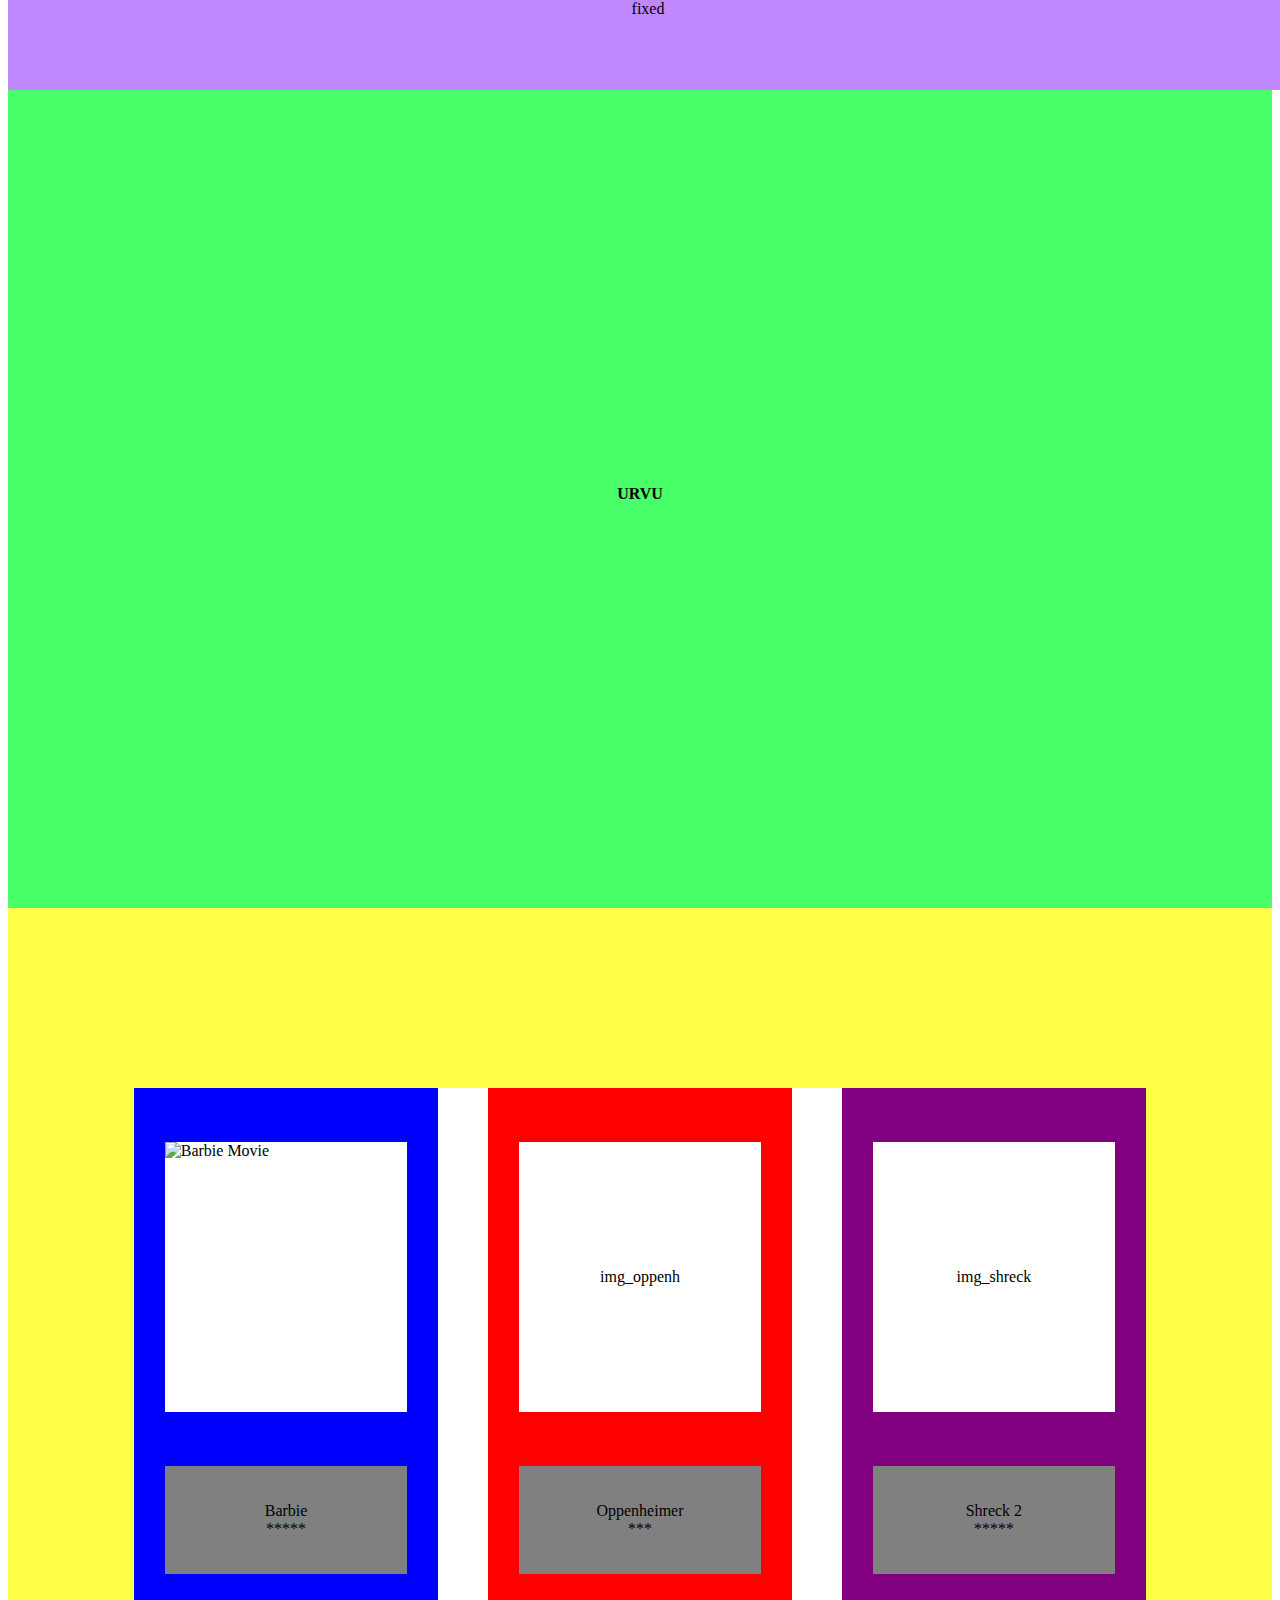
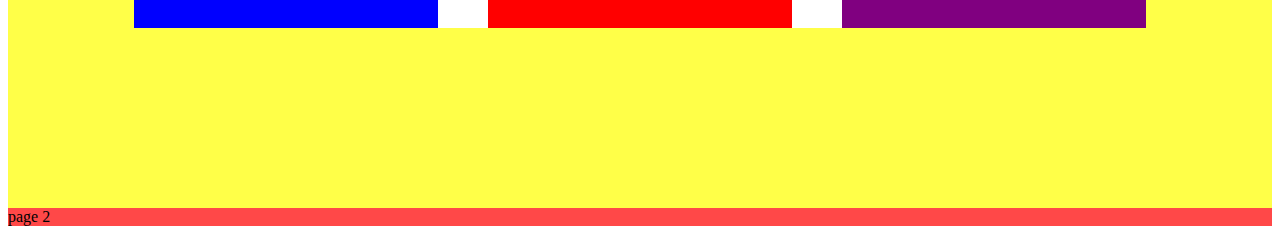
==== structure.html @ a01901b3 "pagina 1" ====
<!DOCTYPE html>

<html>
    <head>
        <meta charset="UTF-8">
        <title>UREVU</title>
        <link rel="stylesheet" href="style.css">
    </head>

    <body>

        <div id="fixed-header">
            fixed
        </div>

        <div class="page-container">
            <div id="blank">
                blanco
            </div>
            <div id="header">
                <b>URVU</b>
            </div>
        </div>

        <div class="page-container" id="page-1">
            page 1

            <div id="movie-container">
                <div class="film-box" id="film-1">
                    <div class="movie-photo-box">
                        <img src="img/barbie.jpg" alt="Barbie Movie">
                    </div>
                    <div class="movie-info-box">
                        <p>Barbie</p>
                        <p>*****</p>
                    </div>
                </div>
    
                <div class="film-box" id="film-2">
                    <div class="movie-photo-box">
                        img_oppenh
                    </div>
                    <div class="movie-info-box">
                        <p>Oppenheimer</p>
                        <p>***</p>
                    </div>
                </div>
    
                <div class="film-box" id="film-3">
                    <div class="movie-photo-box">
                        img_shreck
                    </div>
                    <div class="movie-info-box">
                        <p>Shreck 2</p>
                        <p>*****</p>
                    </div>
                </div>
            </div>
                       
        </div>

        <div class="page-container" id="page-2">
            page 2
                       
        </div>
    </body>

</html>
---- style.css ----
#fixed-header {
    /*box properties*/
    background-color: #bf88ff;
    position: fixed;
    top: 0;
    width : 100%;
    height: 10vh;
    /*padding: 10px;*/
    ;
    /*text properties*/
    text-align: center;
    z-index: 2;

}

.page_container{
    background-color: rgba(94, 244, 255, 0.719);
    position: relative;
    border-color: black;
    width: 100%;
    height: 100vh; /*toda la altura de la ventana */

    color: black;
    z-index: 1;
    display: flex;
    align-items: center;
    justify-content: center;
}


#blank{
    background-color: white;
    position: relative;
    top: 0;
    border-color: black;
    width: 100%;
    height: 8vh; 
    z-index: 1;
}
#header{
    background-color: rgba(0, 255, 47, 0.719);
    position: relative;
    bottom: 0;
    border-color: black;
    width: 100%;
    height: 92vh; 

    color: black;
    z-index: 1;
    display: flex;
    align-items: center;
    justify-content: center;
}

/*PAGE 1*/

#page-1 {
    background-color: rgba(255, 255, 0, 0.719);
    position: relative;
    border-color: black;
    width: 100%;
    height: 100vh; /*toda la altura de la ventana */

    color: black;
    z-index: 1;
    display: flex;
    align-items: center;
    justify-content: center;
}

#movie-container{
    background-color: white;
    position: absolute;
    border-color: black;
    width: 80%;
    height: 60%; 

    color: black;
    z-index: 1;
    display: flex;
    justify-content: space-between;
    align-items: center;
}

.film-box{
    background-color: grey;
    position: relative;
    width: 30%;
    height: 100%;

    color: black;
    z-index: 1;
    display: flex;
    flex-direction: column;
    align-items: center;
    justify-content: space-evenly;
}

#film-1{
    background-color: blue;
}

#film-2{
    background-color: red;
}

#film-3{
    background-color: purple;
}


.movie-photo-box{
    background-color: white;
    position: relative;
    border-color: black;
    width: 80%;
    height: 50%; 

    color: black;
    z-index: 1;
    display: flex;
    align-items: center;
    justify-content: center;
}

.movie-photo-box img {
    width: 100%;
    height: 100%;
    object-fit: cover;
  }

.movie-info-box{
    background-color: grey;
    position: relative;
    width: 80%;
    height: 20%;

    color: black;
    z-index: 1;
    display: flex;
    flex-direction: column;
    align-items: center;
    justify-content: center;
}

p{
    margin: 0;
    padding: 0;
}

/*PAGE 2*/
#page-2{
    background-color: rgba(255, 0, 0, 0.719);
}




/*

#film-1{
    background-color: blue;
    position: absolute;
    top: 0;
    left:0;
    border-color: black;
    width: 30%;
    height: 100%;  

    color: black;
    z-index: 1;
    display: flex;
    align-items: center;
    justify-content: center;
}


#film-2{
    background-color: red;
    position: absolute;
    top: 0;
    left:33%;
    border-color: black;
    width: 30%;
    height: 100%; 

    color: black;
    z-index: 1;
    display: flex;
    align-items: center;
    justify-content: center;
}

#film-3{
    background-color: greenyellow;
    position: absolute;
    top: 0;
    right: 0;
    border-color: black;
    width: 30%;
    height: 100%; 

    color: black;
    z-index: 1;
    display: flex;
    align-items: center;
    justify-content: center;
}    
    */
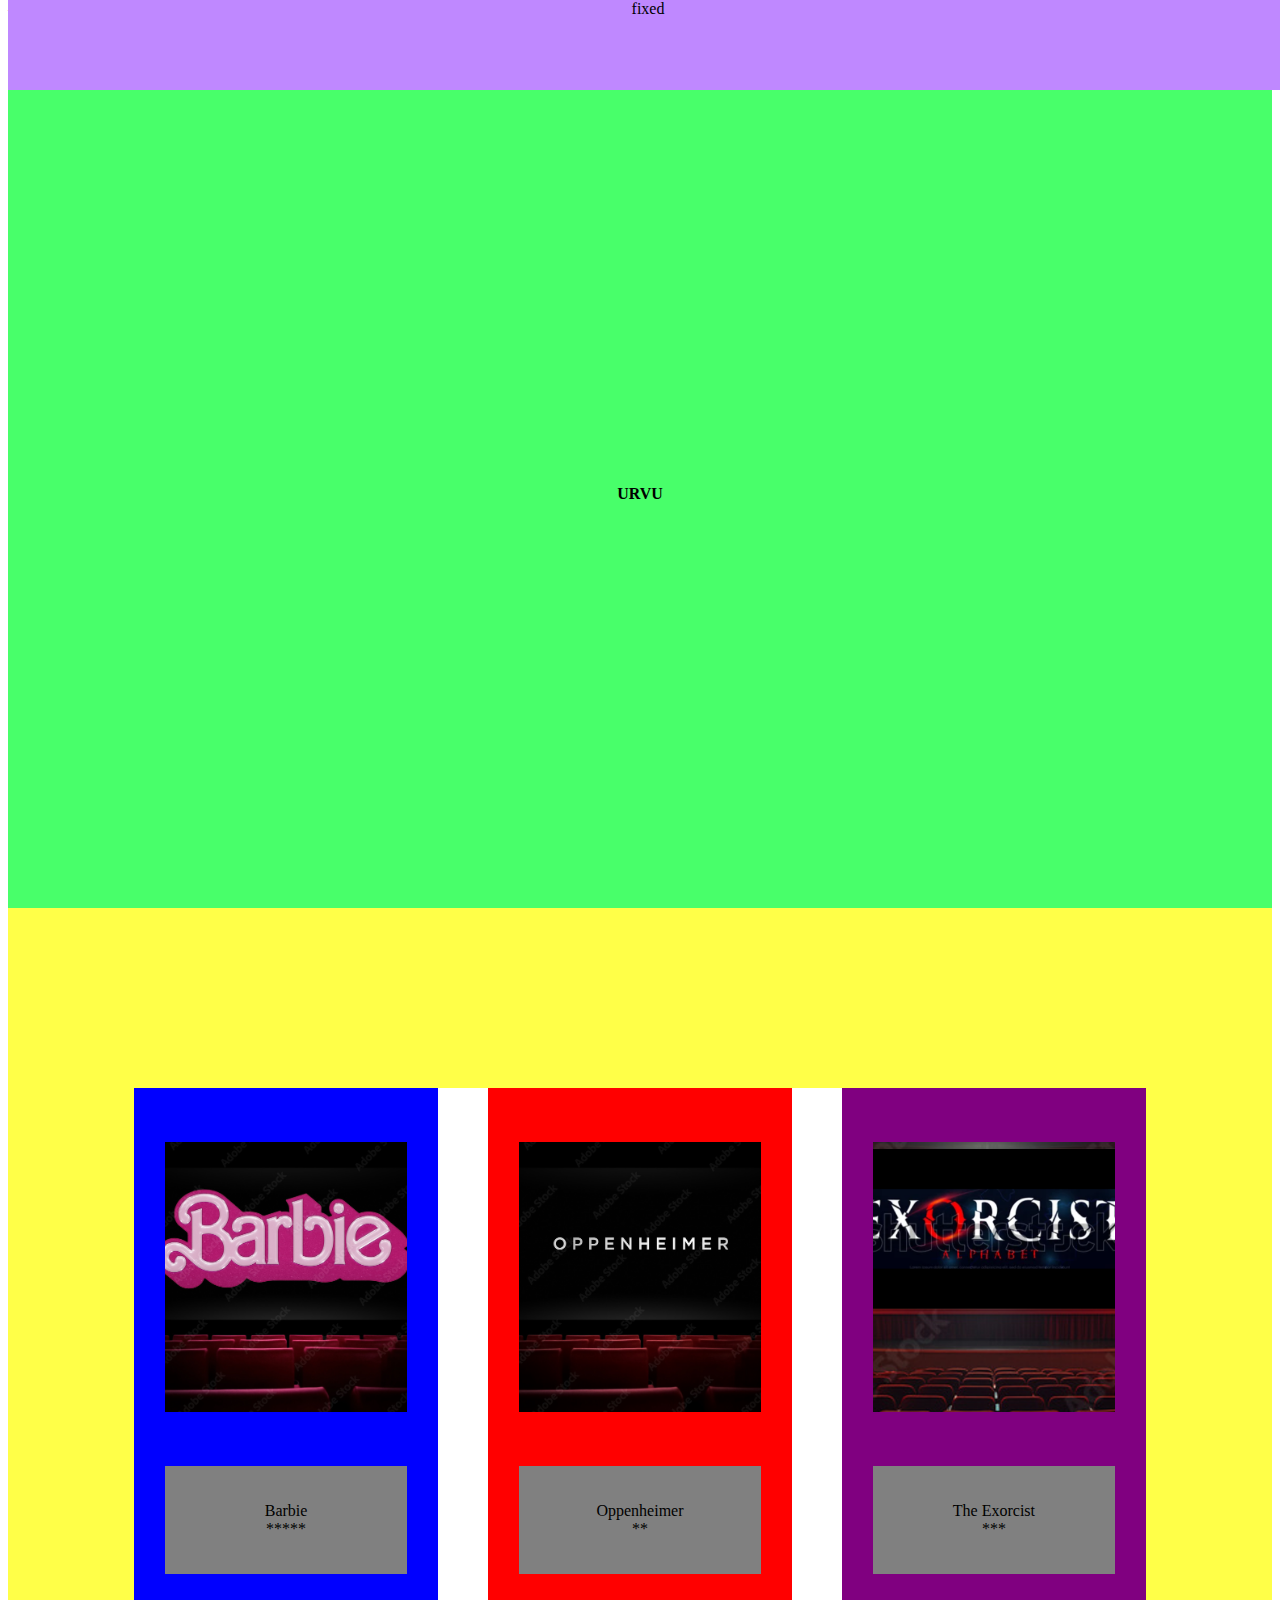
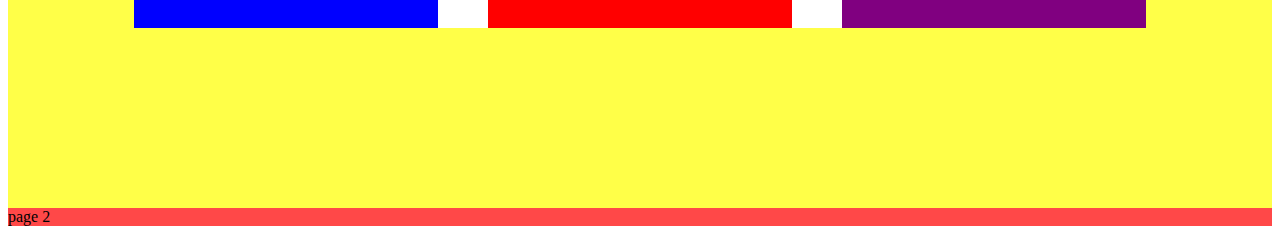
==== commit 5f0d6e39: "pagina 1 todos elementos" ====
--- a/structure.html
+++ b/structure.html
@@ -28,7 +28,7 @@
             <div id="movie-container">
                 <div class="film-box" id="film-1">
                     <div class="movie-photo-box">
-                        <img src="img/barbie.jpg" alt="Barbie Movie">
+                        <img src="images/barbie.jpg" alt="Barbie Movie">
                     </div>
                     <div class="movie-info-box">
                         <p>Barbie</p>
@@ -38,21 +38,23 @@
     
                 <div class="film-box" id="film-2">
                     <div class="movie-photo-box">
-                        img_oppenh
+                        <img src="images/oppenheimer.jpg" alt="Oppenh Movie">
                     </div>
                     <div class="movie-info-box">
                         <p>Oppenheimer</p>
-                        <p>***</p>
+                        <p>**</p>
                     </div>
                 </div>
     
                 <div class="film-box" id="film-3">
                     <div class="movie-photo-box">
-                        img_shreck
+                        <div id="borde-relleno">  <!--porque quedaban huequitos plancos detras de la imagen-->
+                            <img src="images/exorcist.png" alt="Exorcist Movie">
+                        </div>
                     </div>
                     <div class="movie-info-box">
-                        <p>Shreck 2</p>
-                        <p>*****</p>
+                        <p>The Exorcist</p>
+                        <p>***</p>
                     </div>
                 </div>
             </div>
--- a/style.css
+++ b/style.css
@@ -148,6 +148,16 @@
     padding: 0;
 }
 
+#borde-relleno{
+    background-color: black;
+    position: relative;
+    width: 100%;
+    height: 100%;
+    border-color: black;
+    color: black;
+
+}
+
 /*PAGE 2*/
 #page-2{
     background-color: rgba(255, 0, 0, 0.719);
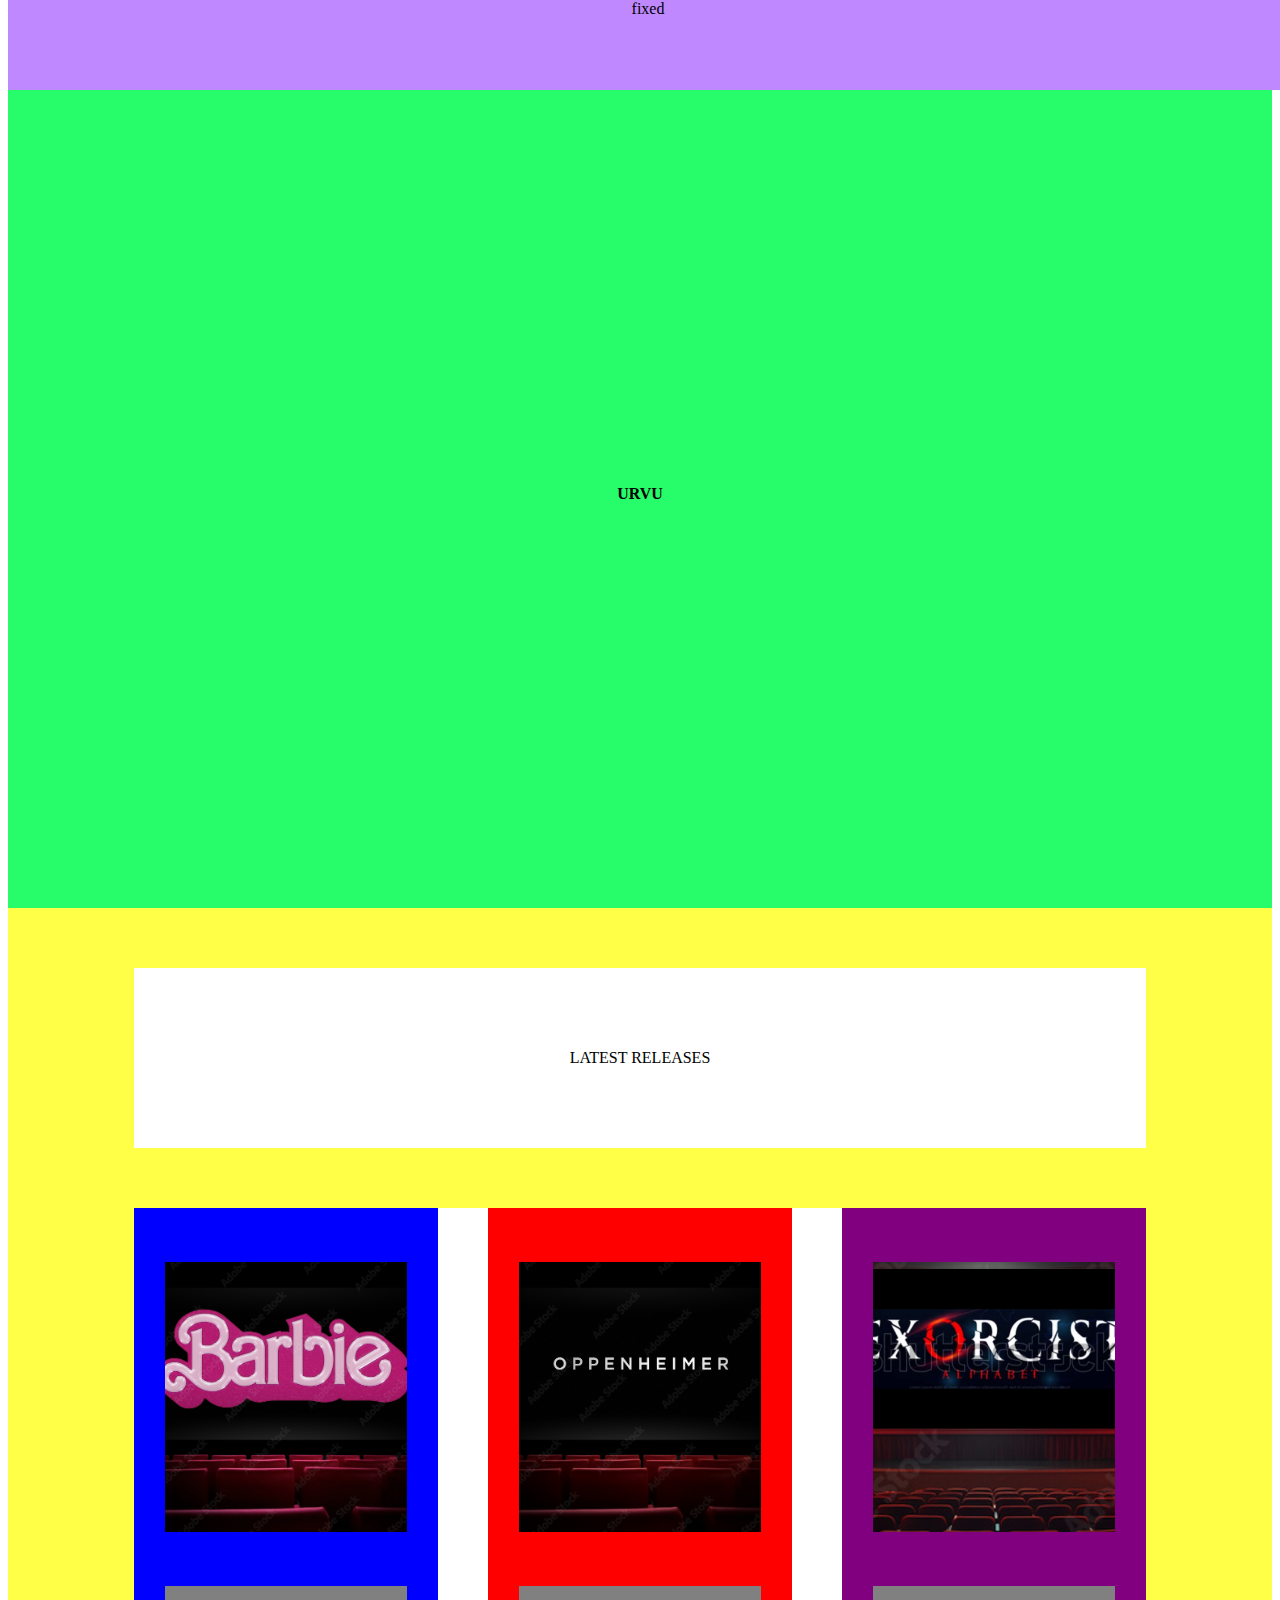
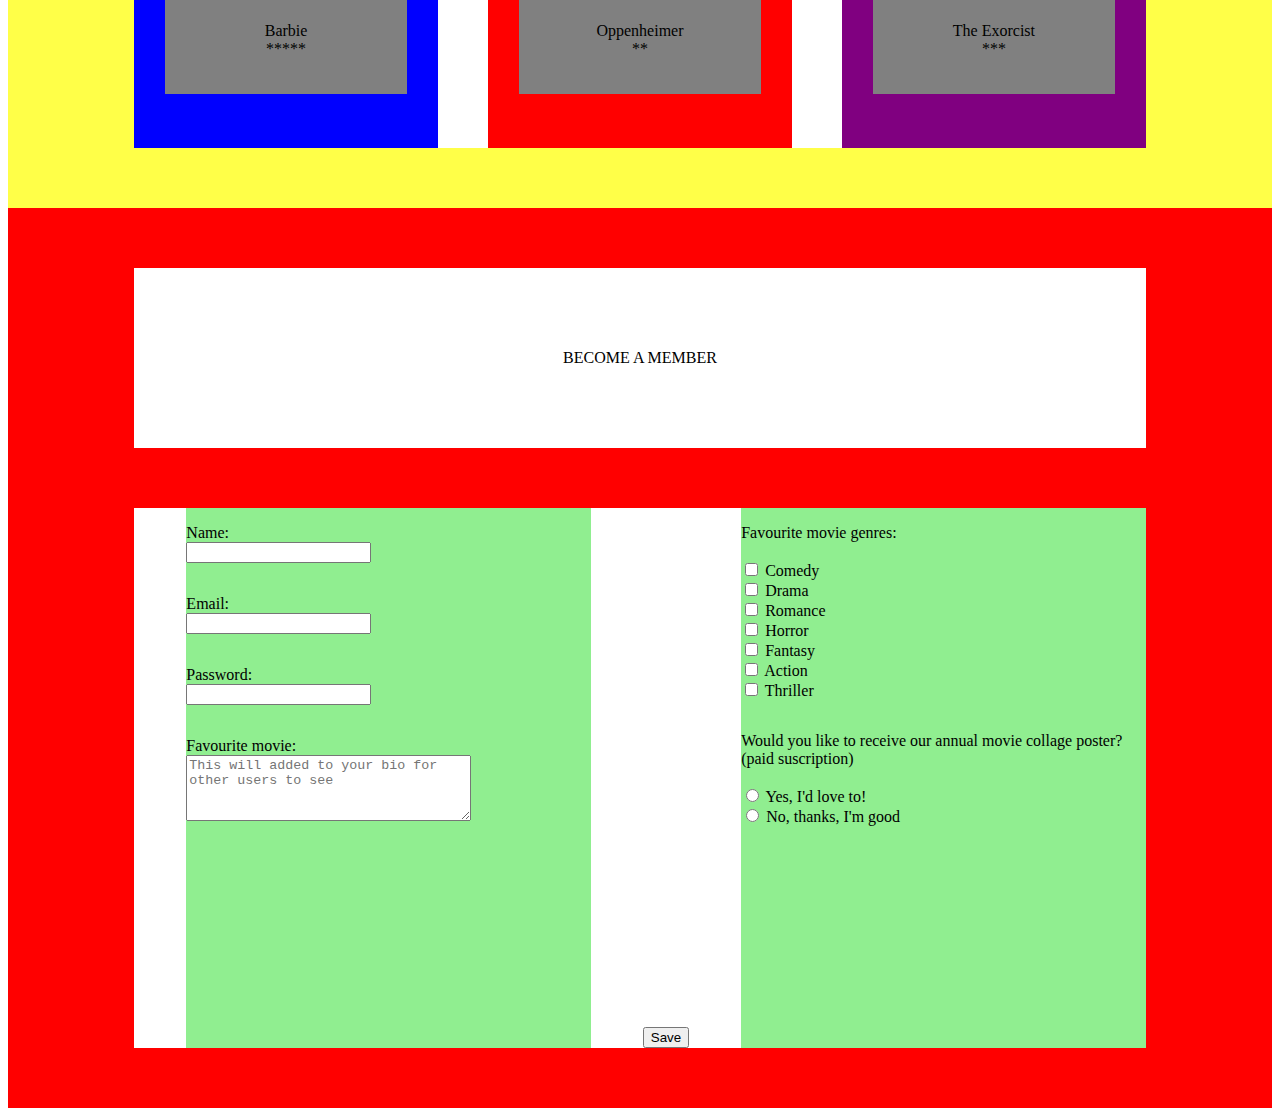
==== commit 235648d0: "pagina 2" ====
--- a/structure.html
+++ b/structure.html
@@ -23,16 +23,19 @@
         </div>
 
         <div class="page-container" id="page-1">
-            page 1
+            <div class="page-title">
+                LATEST RELEASES
+            </div>
 
-            <div id="movie-container">
+            <div class="page-content-container">
+
                 <div class="film-box" id="film-1">
                     <div class="movie-photo-box">
                         <img src="images/barbie.jpg" alt="Barbie Movie">
                     </div>
                     <div class="movie-info-box">
-                        <p>Barbie</p>
-                        <p>*****</p>
+                        <p class="sin-espacios">Barbie</p>
+                        <p class="sin-espacios">*****</p>
                     </div>
                 </div>
     
@@ -41,8 +44,8 @@
                         <img src="images/oppenheimer.jpg" alt="Oppenh Movie">
                     </div>
                     <div class="movie-info-box">
-                        <p>Oppenheimer</p>
-                        <p>**</p>
+                        <p class="sin-espacios">Oppenheimer</p>
+                        <p class="sin-espacios">**</p>
                     </div>
                 </div>
     
@@ -53,8 +56,8 @@
                         </div>
                     </div>
                     <div class="movie-info-box">
-                        <p>The Exorcist</p>
-                        <p>***</p>
+                        <p class="sin-espacios">The Exorcist</p>
+                        <p class="sin-espacios">***</p>
                     </div>
                 </div>
             </div>
@@ -62,7 +65,61 @@
         </div>
 
         <div class="page-container" id="page-2">
-            page 2
+            <div class="page-title">
+                BECOME A MEMBER
+            </div>
+
+            <div class="page-content-container" id="form-container">
+                <form action="/some-url" method="get"></form>
+                    <div class="form-box" id="form-1">
+                        <p>
+                            <label for="name">Name:</label><br>
+                            <input type="text" id="name" name="name">
+                        </p>
+                        <p>
+                            <label for="email">Email: </label><br>
+                            <input type="email" id="email"><br>
+                        </p>
+                        <p>
+                            <label for="password">Password:</label><br>
+                            <input type="password" name="password" id="password"><br>
+                        </p>
+                        <p>
+                            
+                            <label for="fav-movie">Favourite movie:</label><br>
+                            <textarea id="fav-movie" name="fav-movie" rows="4" cols="33"
+                            placeholder="This will added to your bio for other users to see"></textarea>
+                        </p>
+                    </div>
+
+                    <button>Save </button>
+
+                    <div class="form-box" id="form-2">
+                        <p>
+                            Favourite movie genres:<br>
+                            <br>
+                            <input type="checkbox" name="fav-genres" value="comedy"/> Comedy<br>
+                            <input type="checkbox" name="fav-genres" value="drama"/> Drama<br>
+                            <input type="checkbox" name="fav-genres" value="romance"/> Romance<br>
+                            <input type="checkbox" name="fav-genres" value="horror"/> Horror<br>
+                            <input type="checkbox" name="fav-genres" value="fantasy"/> Fantasy<br>
+                            <input type="checkbox" name="fav-genres" value="action"/> Action<br>
+                            <input type="checkbox" name="fav-genres" value="thriller"/> Thriller<br>
+                        </p>
+
+                        <p>
+                            Would you like to receive our annual movie collage poster? (paid suscription)<br>
+                            <br>
+                            <input type="radio" id="yes" value="Yes" name="collage-suscription">
+                            <label for="yes">Yes, I'd love to!</label><br>
+                            <input type="radio" id="no" value="No" name="collage-suscription">
+                            <label for="no">No, thanks, I'm good</label>
+                        </p>
+                    </div>
+
+                    
+                </form>
+            </div>
                        
         </div>
     </body>
--- a/style.css
+++ b/style.css
@@ -13,7 +13,7 @@
 
 }
 
-.page_container{
+.page-container{
     background-color: rgba(94, 244, 255, 0.719);
     position: relative;
     border-color: black;
@@ -23,10 +23,13 @@
     color: black;
     z-index: 1;
     display: flex;
-    align-items: center;
-    justify-content: center;
-}
-
+    flex-direction: column;
+    justify-content: space-evenly;
+    align-items: center;
+}
+
+
+/*HEADER--------------------------------------------------------------------*/
 
 #blank{
     background-color: white;
@@ -52,25 +55,31 @@
     justify-content: center;
 }
 
-/*PAGE 1*/
+
+/*PAGE 1----------------------------------------------------------------------*/
 
 #page-1 {
     background-color: rgba(255, 255, 0, 0.719);
-    position: relative;
-    border-color: black;
-    width: 100%;
-    height: 100vh; /*toda la altura de la ventana */
-
-    color: black;
-    z-index: 1;
-    display: flex;
-    align-items: center;
-    justify-content: center;
-}
-
-#movie-container{
-    background-color: white;
-    position: absolute;
+}
+
+.page-title{
+    background-color: white;
+    position: relative;
+    border-color: black;
+    width: 80%;
+    height: 20%;
+
+    color: black;
+    z-index: 1;
+    display: flex;
+    align-items: center;
+    justify-content: center;
+}
+
+
+.page-content-container{
+    background-color: white;
+    position: relative;
     border-color: black;
     width: 80%;
     height: 60%; 
@@ -143,7 +152,7 @@
     justify-content: center;
 }
 
-p{
+.sin-espacios{
     margin: 0;
     padding: 0;
 }
@@ -158,62 +167,45 @@
 
 }
 
-/*PAGE 2*/
+
+/*PAGE 2 ------------------------------------------------------------*/
 #page-2{
-    background-color: rgba(255, 0, 0, 0.719);
-}
-
-
-
-
-/*
-
-#film-1{
-    background-color: blue;
-    position: absolute;
-    top: 0;
-    left:0;
-    border-color: black;
-    width: 30%;
-    height: 100%;  
-
-    color: black;
-    z-index: 1;
-    display: flex;
-    align-items: center;
-    justify-content: center;
-}
-
-
-#film-2{
-    background-color: red;
-    position: absolute;
-    top: 0;
-    left:33%;
-    border-color: black;
-    width: 30%;
+    background-color: red; 
+}
+
+#form-container{
+    display: flex;
+    justify-content: space-between;
+    align-items: flex-end;
+
+}
+
+.form-box{
+    background-color: lightgreen;
+    position: relative;
+    border-color: black;
+    width: 40%;
     height: 100%; 
 
     color: black;
     z-index: 1;
     display: flex;
-    align-items: center;
-    justify-content: center;
-}
-
-#film-3{
-    background-color: greenyellow;
-    position: absolute;
-    top: 0;
-    right: 0;
-    border-color: black;
-    width: 30%;
-    height: 100%; 
-
-    color: black;
-    z-index: 1;
-    display: flex;
-    align-items: center;
-    justify-content: center;
-}    
-    */
+    flex-direction: column;
+}
+
+#form-1{
+    justify-content: flex-start;
+    align-items: flex-start;
+}
+
+#form-2{
+    justify-content: flex-start;
+    align-items: flex-start;
+}
+
+button{
+    position: relative;
+    top:0;
+}
+
+
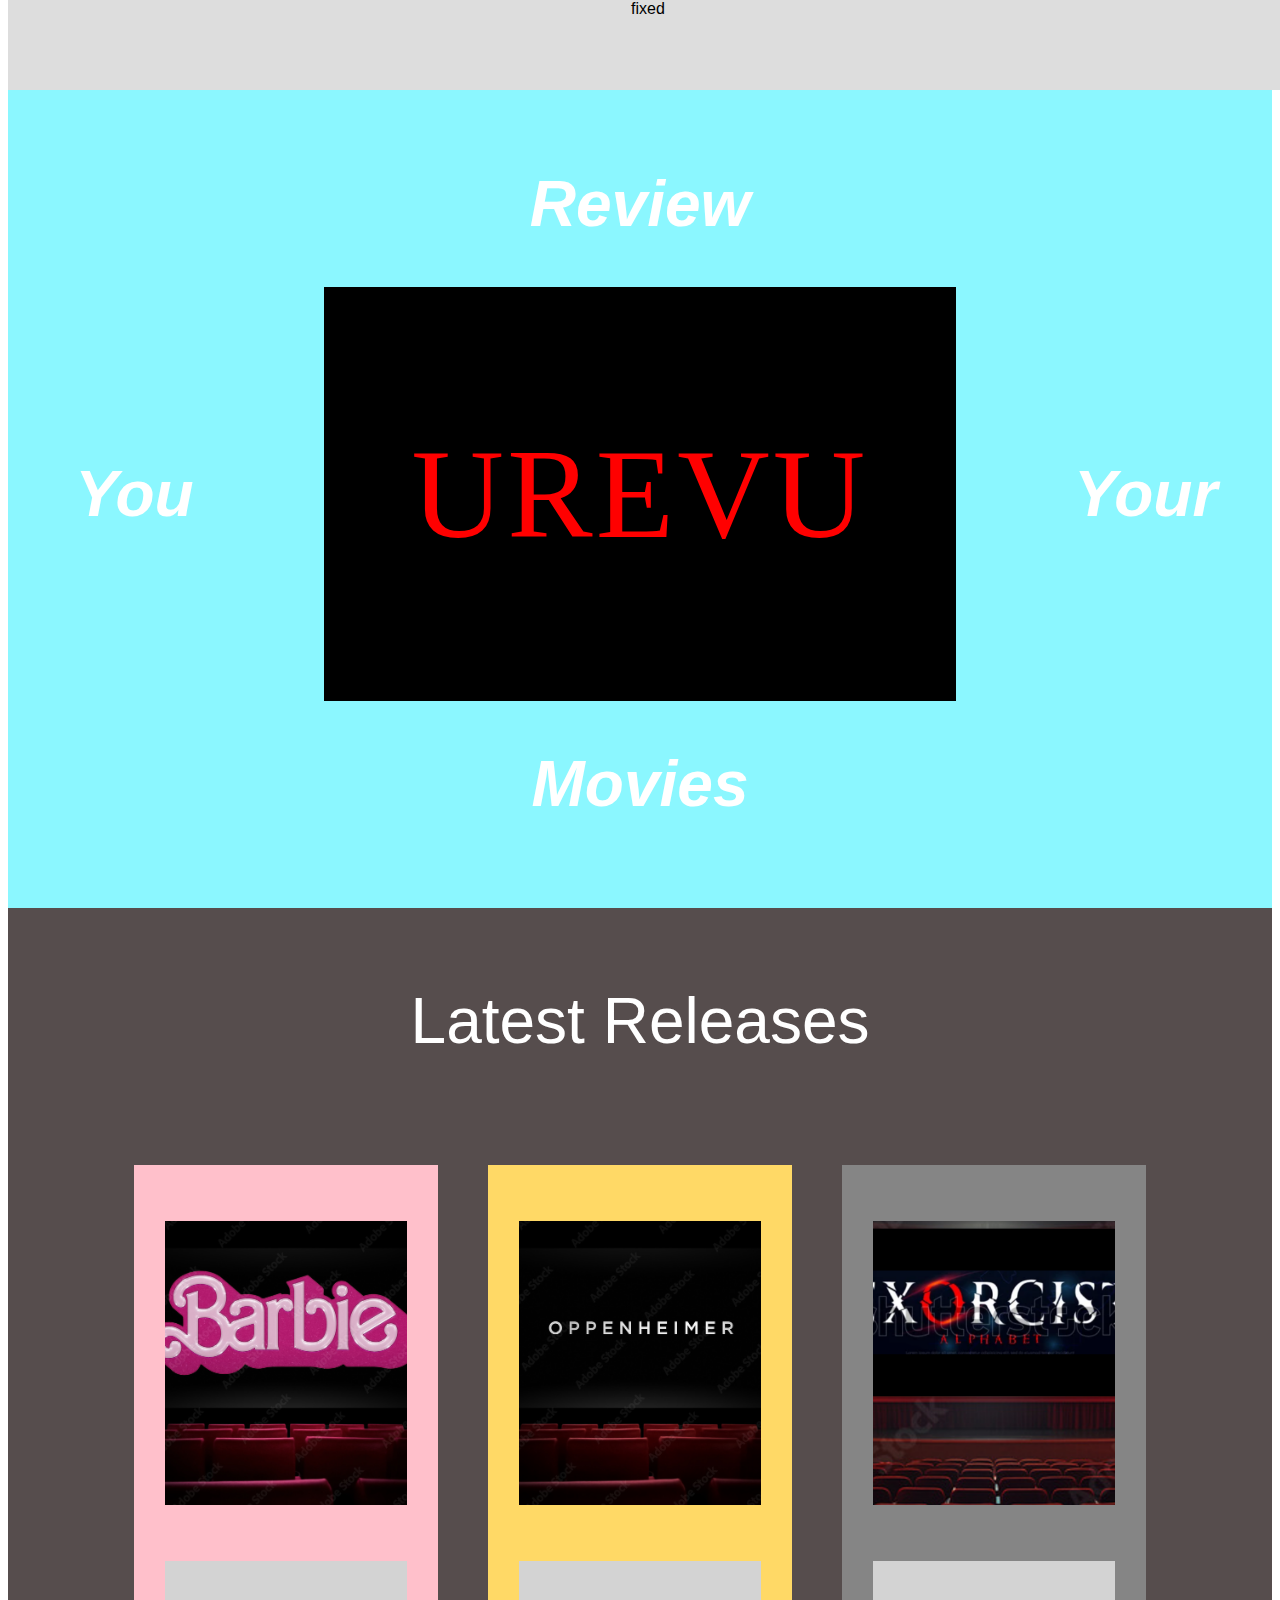
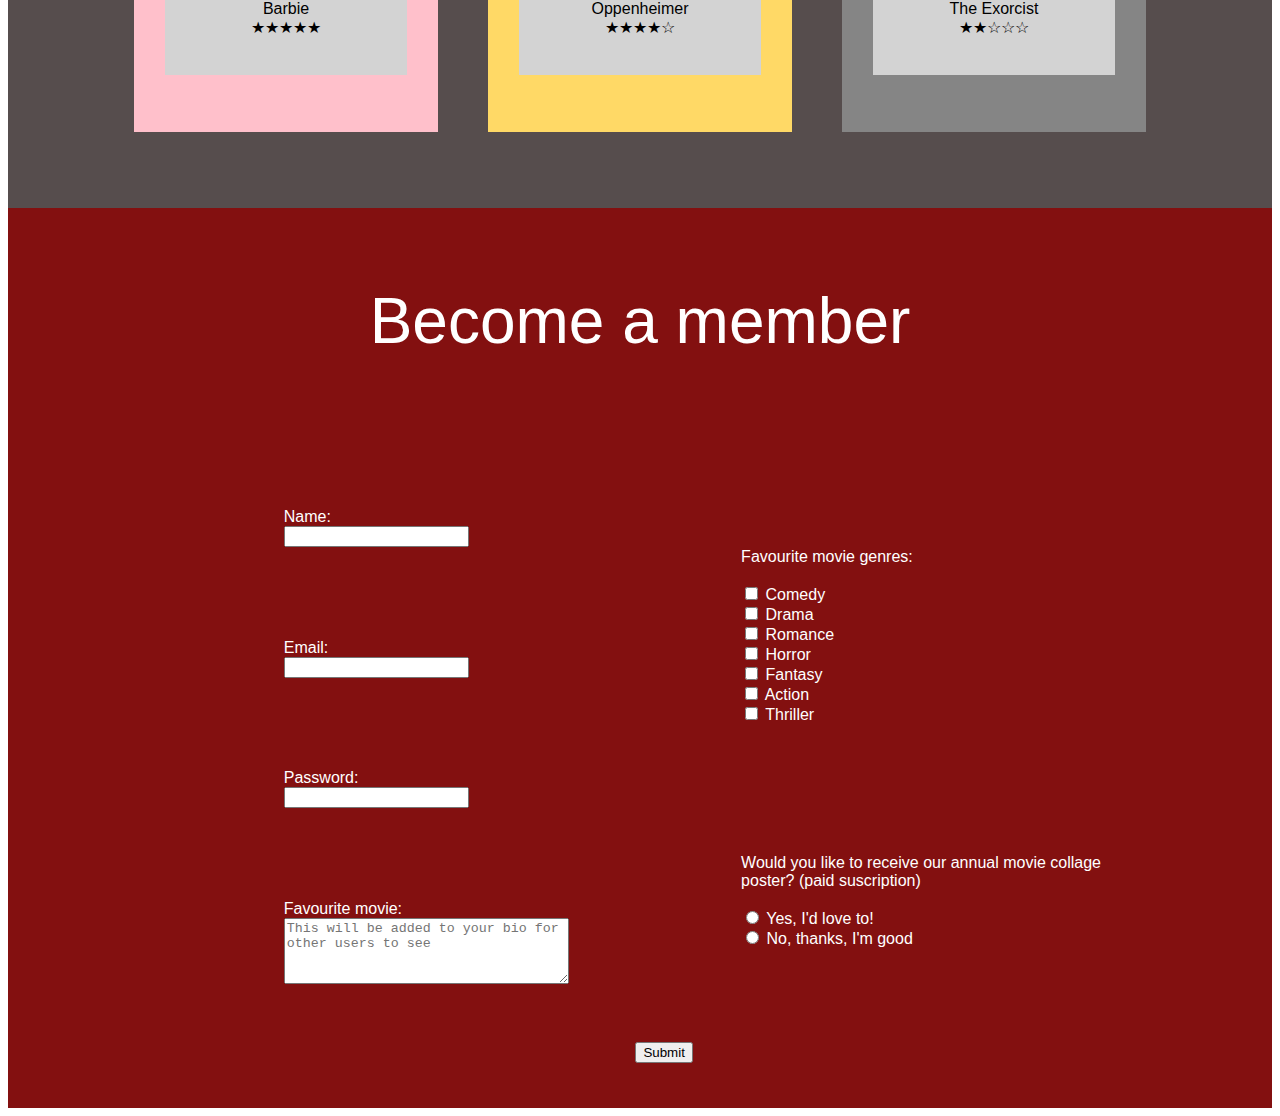
==== commit 9195f31b: "ya bonito" ====
--- a/structure.html
+++ b/structure.html
@@ -17,14 +17,27 @@
             <div id="blank">
                 blanco
             </div>
+
             <div id="header">
-                <b>URVU</b>
+                <div class="cont" id="cont-1">
+                    <div class="surrounding-box">You</div>
+                </div>
+
+                <div class="cont" id="cont-2">
+                    <div class="surrounding-box">Review</div>
+                    <div id="center-box">UREVU</div>
+                    <div class="surrounding-box">Movies</div>
+                </div>
+
+                <div class="cont" id="cont-3">
+                    <div class="surrounding-box">Your</div>
+                </div>
             </div>
         </div>
 
         <div class="page-container" id="page-1">
             <div class="page-title">
-                LATEST RELEASES
+                Latest  Releases
             </div>
 
             <div class="page-content-container">
@@ -35,7 +48,7 @@
                     </div>
                     <div class="movie-info-box">
                         <p class="sin-espacios">Barbie</p>
-                        <p class="sin-espacios">*****</p>
+                        <p class="sin-espacios"> &#x2605;&#x2605;&#x2605;&#x2605;&#x2605;</p>
                     </div>
                 </div>
     
@@ -45,7 +58,7 @@
                     </div>
                     <div class="movie-info-box">
                         <p class="sin-espacios">Oppenheimer</p>
-                        <p class="sin-espacios">**</p>
+                        <p class="sin-espacios">&#x2605;&#x2605;&#x2605;&#x2605;&#x2606;</p>
                     </div>
                 </div>
     
@@ -57,7 +70,7 @@
                     </div>
                     <div class="movie-info-box">
                         <p class="sin-espacios">The Exorcist</p>
-                        <p class="sin-espacios">***</p>
+                        <p class="sin-espacios">&#x2605;&#x2605;&#x2606;&#x2606;&#x2606;</p>
                     </div>
                 </div>
             </div>
@@ -66,12 +79,14 @@
 
         <div class="page-container" id="page-2">
             <div class="page-title">
-                BECOME A MEMBER
+                Become  a  member
             </div>
 
-            <div class="page-content-container" id="form-container">
+            <div class="page-content-container">
                 <form action="/some-url" method="get"></form>
+
                     <div class="form-box" id="form-1">
+                        
                         <p>
                             <label for="name">Name:</label><br>
                             <input type="text" id="name" name="name">
@@ -88,13 +103,15 @@
                             
                             <label for="fav-movie">Favourite movie:</label><br>
                             <textarea id="fav-movie" name="fav-movie" rows="4" cols="33"
-                            placeholder="This will added to your bio for other users to see"></textarea>
+                            placeholder="This will be added to your bio for other users to see"></textarea>
                         </p>
+                        
+                    
                     </div>
+                
+                    <button>Submit</button>
 
-                    <button>Save </button>
-
-                    <div class="form-box" id="form-2">
+                    <div class="form-box">
                         <p>
                             Favourite movie genres:<br>
                             <br>
@@ -117,11 +134,17 @@
                         </p>
                     </div>
 
+
                     
                 </form>
             </div>
                        
         </div>
+
+
+        <footer>
+
+        </footer>
     </body>
 
 </html>
--- a/style.css
+++ b/style.css
@@ -1,6 +1,10 @@
+body{
+    font-family: Arial, Helvetica, sans-serif;
+}
+
 #fixed-header {
     /*box properties*/
-    background-color: #bf88ff;
+    background-color: #dddddd;
     position: fixed;
     top: 0;
     width : 100%;
@@ -41,35 +45,95 @@
     z-index: 1;
 }
 #header{
-    background-color: rgba(0, 255, 47, 0.719);
+    background-image: url("images/header-background.jpeg");
+    background-size: cover;
+    background-position: center;
+
     position: relative;
     bottom: 0;
-    border-color: black;
     width: 100%;
     height: 92vh; 
 
     color: black;
     z-index: 1;
     display: flex;
-    align-items: center;
-    justify-content: center;
-}
-
+    justify-content: space-between;
+    align-items: center;
+}
+  
+
+.cont{
+    position: relative;
+    width: 20%;
+    height: 100%;
+
+    color: black;
+    z-index: 1;
+    display: flex;
+    flex-direction: column;
+    justify-content: center;
+    align-items: center;
+}
+
+#cont-1{
+    left:0;
+}
+#cont-2{
+    width: 50%;
+}
+#cont-3{
+    right:0;
+}
+
+.surrounding-box{
+    position: relative;
+    width: 100%;
+    height: 20%;
+
+    color: white;
+    font-family: Verdana, Geneva, Tahoma, sans-serif;
+    font-style: italic;
+    font-size: 400%;
+    font-weight: bold;
+
+    z-index: 1;
+    display: flex;
+    justify-content: center;
+    align-items: center;
+}
+
+#center-box{
+    background-color: black;
+    position: relative;
+    width: 100%;
+    height: 50%;
+ 
+
+    color: red;
+    font-family: fantasy;
+    font-size: 800%;
+    letter-spacing: .2rem;
+
+    display: flex;
+    justify-content: center;
+    align-items: center;
+}
 
 /*PAGE 1----------------------------------------------------------------------*/
 
 #page-1 {
-    background-color: rgba(255, 255, 0, 0.719);
+    background-color: #564d4d;
 }
 
 .page-title{
-    background-color: white;
-    position: relative;
-    border-color: black;
-    width: 80%;
-    height: 20%;
-
-    color: black;
+    position: relative;
+    width: 80%;
+    height: 15%;
+
+    color: white;
+    font-size: 400%;
+    font-weight: lighter;
+
     z-index: 1;
     display: flex;
     align-items: center;
@@ -78,11 +142,10 @@
 
 
 .page-content-container{
-    background-color: white;
-    position: relative;
-    border-color: black;
-    width: 80%;
-    height: 60%; 
+    position: relative;
+    border-color: black;
+    width: 80%;
+    height: 70%; 
 
     color: black;
     z-index: 1;
@@ -95,7 +158,7 @@
     background-color: grey;
     position: relative;
     width: 30%;
-    height: 100%;
+    height: 90%;
 
     color: black;
     z-index: 1;
@@ -106,15 +169,15 @@
 }
 
 #film-1{
-    background-color: blue;
+    background-color: pink;
 }
 
 #film-2{
-    background-color: red;
+    background-color: #ffd966;
 }
 
 #film-3{
-    background-color: purple;
+    background-color: #858585;
 }
 
 
@@ -139,7 +202,7 @@
   }
 
 .movie-info-box{
-    background-color: grey;
+    background-color: lightgray;
     position: relative;
     width: 80%;
     height: 20%;
@@ -170,42 +233,28 @@
 
 /*PAGE 2 ------------------------------------------------------------*/
 #page-2{
-    background-color: red; 
-}
-
-#form-container{
-    display: flex;
-    justify-content: space-between;
-    align-items: flex-end;
-
-}
+    background-color: 	#831010; 
+}
+
 
 .form-box{
-    background-color: lightgreen;
     position: relative;
     border-color: black;
     width: 40%;
     height: 100%; 
 
-    color: black;
-    z-index: 1;
-    display: flex;
-    flex-direction: column;
+    color: white;
+    z-index: 1;
+    display: flex;
+    flex-direction: column;
+    justify-content: space-evenly;
+    align-items: flex-start;
 }
 
 #form-1{
-    justify-content: flex-start;
-    align-items: flex-start;
-}
-
-#form-2{
-    justify-content: flex-start;
-    align-items: flex-start;
+    left: 10%;
 }
 
 button{
-    position: relative;
-    top:0;
-}
-
-
+    align-self:last baseline;
+}
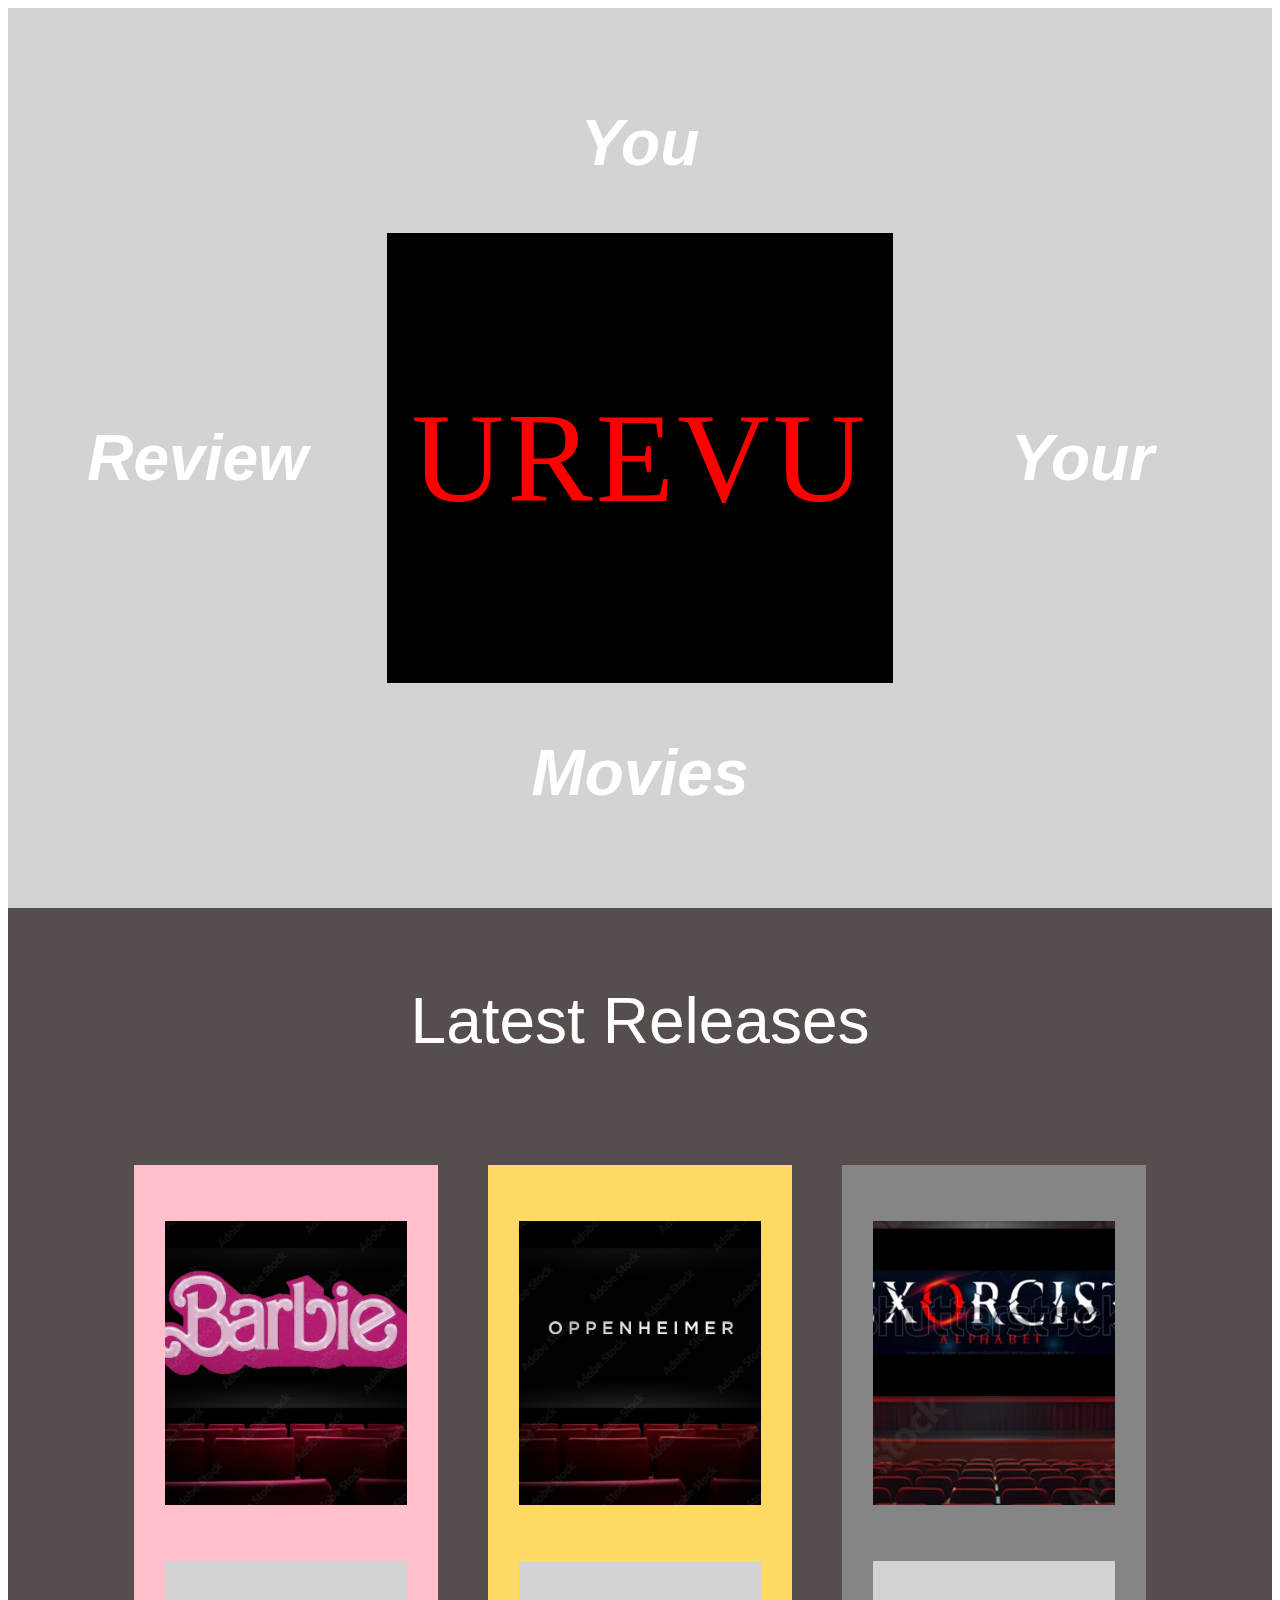
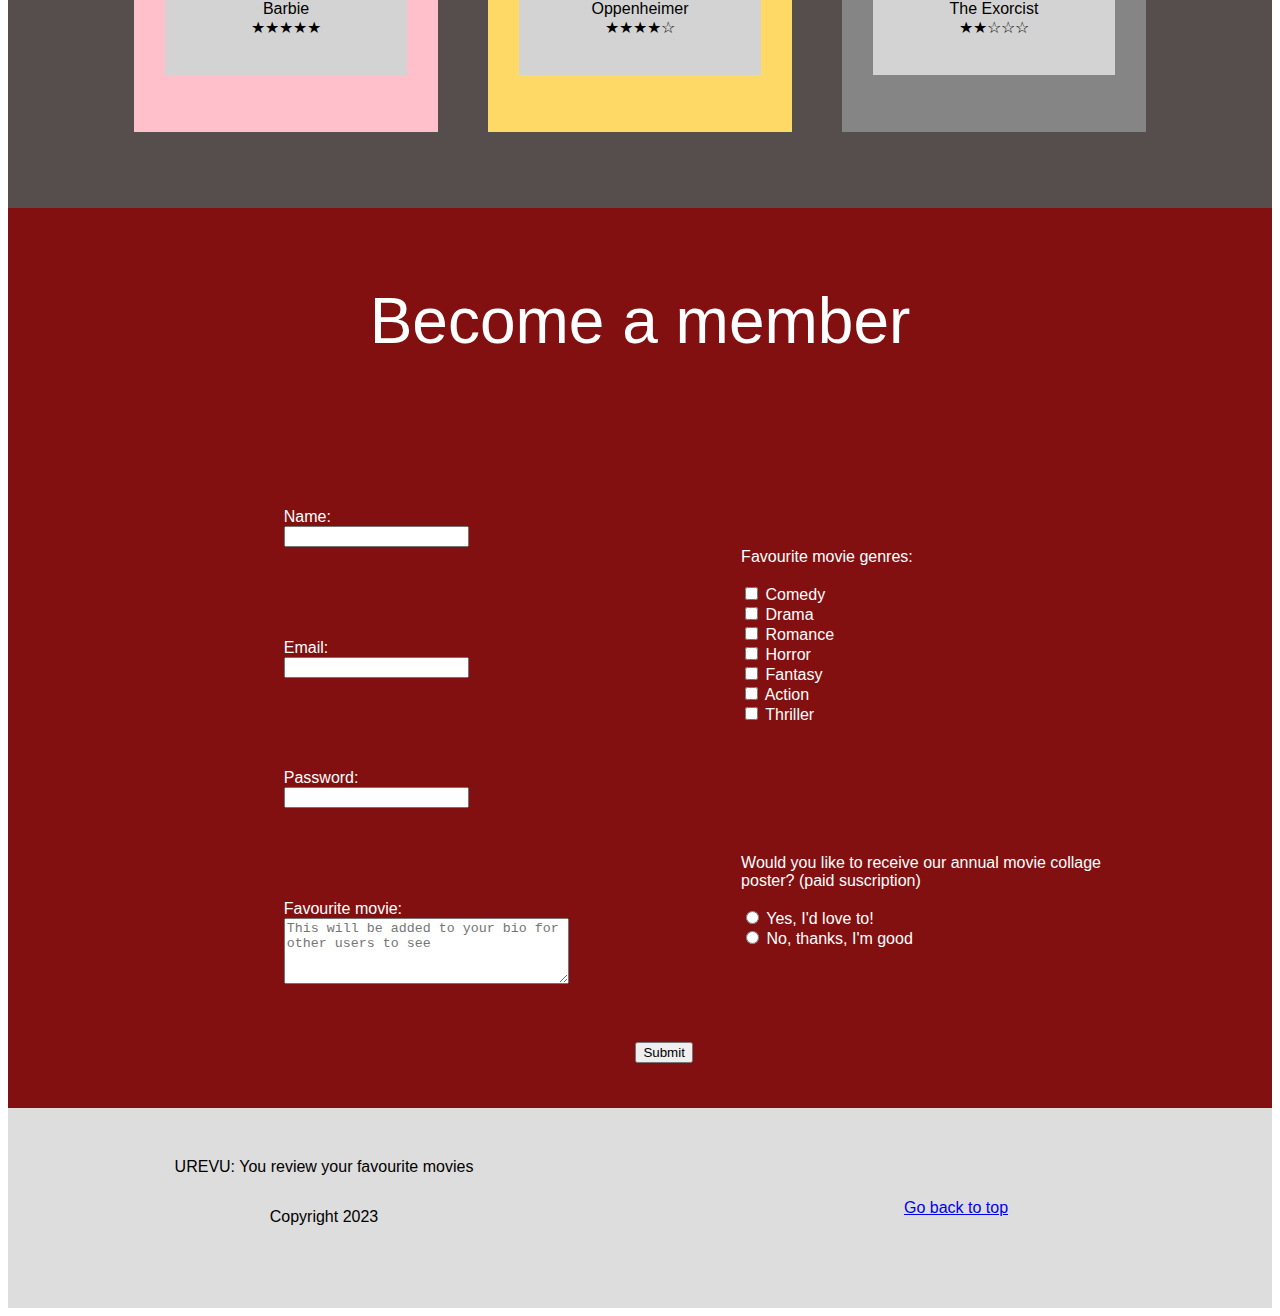
==== commit 807eff6b: "final con footer" ====
--- a/structure.html
+++ b/structure.html
@@ -9,31 +9,23 @@
 
     <body>
 
-        <div id="fixed-header">
-            fixed
+        <div class="page-container" id="header">
+
+            <div class="cont" id="cont-1">
+                <div class="surrounding-box">Review</div>
+            </div>
+
+            <div class="cont" id="cont-2">
+                <div class="surrounding-box">You</div>
+                <div id="center-box">UREVU</div>
+                <div class="surrounding-box">Movies</div>
+            </div>
+
+            <div class="cont" id="cont-3">
+                <div class="surrounding-box">Your</div>
+            </div>
         </div>
 
-        <div class="page-container">
-            <div id="blank">
-                blanco
-            </div>
-
-            <div id="header">
-                <div class="cont" id="cont-1">
-                    <div class="surrounding-box">You</div>
-                </div>
-
-                <div class="cont" id="cont-2">
-                    <div class="surrounding-box">Review</div>
-                    <div id="center-box">UREVU</div>
-                    <div class="surrounding-box">Movies</div>
-                </div>
-
-                <div class="cont" id="cont-3">
-                    <div class="surrounding-box">Your</div>
-                </div>
-            </div>
-        </div>
 
         <div class="page-container" id="page-1">
             <div class="page-title">
@@ -64,7 +56,7 @@
     
                 <div class="film-box" id="film-3">
                     <div class="movie-photo-box">
-                        <div id="borde-relleno">  <!--porque quedaban huequitos plancos detras de la imagen-->
+                        <div id="borde-relleno">  <!--porque quedaban huequitos blancos detras de la imagen-->
                             <img src="images/exorcist.png" alt="Exorcist Movie">
                         </div>
                     </div>
@@ -76,6 +68,7 @@
             </div>
                        
         </div>
+
 
         <div class="page-container" id="page-2">
             <div class="page-title">
@@ -133,9 +126,7 @@
                             <label for="no">No, thanks, I'm good</label>
                         </p>
                     </div>
-
-
-                    
+   
                 </form>
             </div>
                        
@@ -143,6 +134,17 @@
 
 
         <footer>
+            <div class="footer-box">
+                <p>UREVU: You review your favourite movies</p>
+                <p>Copyright 2023</p>
+                </p>
+            </div>
+            <div class="footer-box">
+                <nav>
+                    <a href="#header">Go back to top</a>
+                </nav>
+            </div>
+            
 
         </footer>
     </body>
--- a/style.css
+++ b/style.css
@@ -2,30 +2,15 @@
     font-family: Arial, Helvetica, sans-serif;
 }
 
-#fixed-header {
-    /*box properties*/
-    background-color: #dddddd;
-    position: fixed;
-    top: 0;
-    width : 100%;
-    height: 10vh;
-    /*padding: 10px;*/
-    ;
-    /*text properties*/
-    text-align: center;
-    z-index: 2;
-
-}
 
 .page-container{
-    background-color: rgba(94, 244, 255, 0.719);
+    background-color: lightgrey;
     position: relative;
     border-color: black;
     width: 100%;
     height: 100vh; /*toda la altura de la ventana */
 
     color: black;
-    z-index: 1;
     display: flex;
     flex-direction: column;
     justify-content: space-evenly;
@@ -35,28 +20,15 @@
 
 /*HEADER--------------------------------------------------------------------*/
 
-#blank{
-    background-color: white;
-    position: relative;
-    top: 0;
-    border-color: black;
-    width: 100%;
-    height: 8vh; 
-    z-index: 1;
-}
 #header{
     background-image: url("images/header-background.jpeg");
     background-size: cover;
     background-position: center;
 
-    position: relative;
-    bottom: 0;
-    width: 100%;
-    height: 92vh; 
-
-    color: black;
-    z-index: 1;
-    display: flex;
+
+    color: black;
+    display: flex;
+    flex-direction: row;
     justify-content: space-between;
     align-items: center;
 }
@@ -68,7 +40,6 @@
     height: 100%;
 
     color: black;
-    z-index: 1;
     display: flex;
     flex-direction: column;
     justify-content: center;
@@ -76,13 +47,13 @@
 }
 
 #cont-1{
-    left:0;
+    left:5%;
 }
 #cont-2{
-    width: 50%;
+    width: 40%;
 }
 #cont-3{
-    right:0;
+    right:5%;
 }
 
 .surrounding-box{
@@ -96,7 +67,7 @@
     font-size: 400%;
     font-weight: bold;
 
-    z-index: 1;
+
     display: flex;
     justify-content: center;
     align-items: center;
@@ -134,7 +105,7 @@
     font-size: 400%;
     font-weight: lighter;
 
-    z-index: 1;
+
     display: flex;
     align-items: center;
     justify-content: center;
@@ -148,7 +119,7 @@
     height: 70%; 
 
     color: black;
-    z-index: 1;
+
     display: flex;
     justify-content: space-between;
     align-items: center;
@@ -161,7 +132,7 @@
     height: 90%;
 
     color: black;
-    z-index: 1;
+
     display: flex;
     flex-direction: column;
     align-items: center;
@@ -189,7 +160,6 @@
     height: 50%; 
 
     color: black;
-    z-index: 1;
     display: flex;
     align-items: center;
     justify-content: center;
@@ -208,7 +178,7 @@
     height: 20%;
 
     color: black;
-    z-index: 1;
+
     display: flex;
     flex-direction: column;
     align-items: center;
@@ -244,7 +214,6 @@
     height: 100%; 
 
     color: white;
-    z-index: 1;
     display: flex;
     flex-direction: column;
     justify-content: space-evenly;
@@ -258,3 +227,28 @@
 button{
     align-self:last baseline;
 }
+
+/*FOOTER ------------------------------------------------------------*/
+footer{
+    background-color: #dddddd;
+    position: relative;
+    width: 100%;
+    height: 200px;
+
+    color: white;
+    display: flex;
+    justify-content: center;
+    align-items: center;
+}
+
+.footer-box{
+    position: relative;
+    width: 50%;
+    height: 100%;
+
+    color: black;
+    display: flex;
+    flex-direction: column;
+    justify-content: center;
+    align-items: center;
+}
